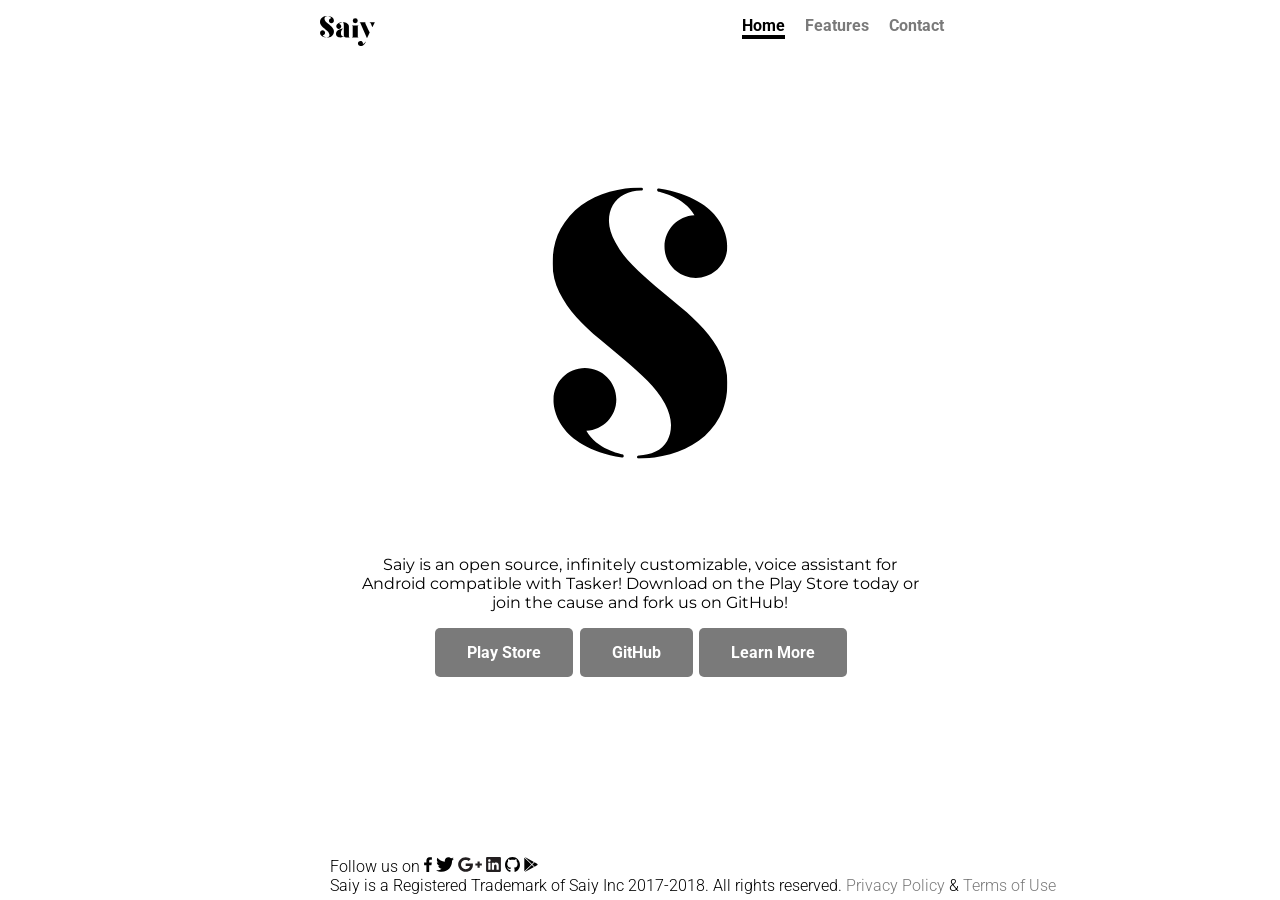
==== index.html @ 5b6acffb "First real commit" ====
<html>
  <head>
    <!-- Start Favicon stuffs -->
    <link rel="apple-touch-icon" sizes="57x57" href="favicons/apple-icon-57x57.png">
    <link rel="apple-touch-icon" sizes="60x60" href="favicons/apple-icon-60x60.png">
    <link rel="apple-touch-icon" sizes="72x72" href="favicons/apple-icon-72x72.png">
    <link rel="apple-touch-icon" sizes="76x76" href="favicons/apple-icon-76x76.png">
    <link rel="apple-touch-icon" sizes="114x114" href="favicons/apple-icon-114x114.png">
    <link rel="apple-touch-icon" sizes="120x120" href="favicons/apple-icon-120x120.png">
    <link rel="apple-touch-icon" sizes="144x144" href="favicons/apple-icon-144x144.png">
    <link rel="apple-touch-icon" sizes="152x152" href="favicons/apple-icon-152x152.png">
    <link rel="apple-touch-icon" sizes="180x180" href="favicons/apple-icon-180x180.png">
    <link rel="icon" type="image/png" sizes="192x192"  href="favicons/android-icon-192x192.png">
    <link rel="icon" type="image/png" sizes="32x32" href="favicons/favicon-32x32.png">
    <link rel="icon" type="image/png" sizes="96x96" href="favicons/favicon-96x96.png">
    <link rel="icon" type="image/png" sizes="16x16" href="favicons/favicon-16x16.png">
    <link rel="manifest" href="favicons/manifest.json">
    <meta name="msapplication-TileColor" content="#ffffff">
    <meta name="msapplication-TileImage" content="favicons/ms-icon-144x144.png">
    <meta name="theme-color" content="#ffffff">
    <!-- End Favicon stuffs -->
    <!-- Font import stuffs -->
    <link href="https://fonts.googleapis.com/css?family=Montserrat:200,400" rel="stylesheet">
    <link href="https://fonts.googleapis.com/css?family=Roboto:300,700" rel="stylesheet">
    <link href="main.css" rel="stylesheet" type="text/css">
    <meta name="keywords" content="saiy, android, virtual assistant, software, saiy.ai, machine learning, open source, utter">
    <title>Saiy - Artificially Intelligent</title>
  </head>
  <body>
    <div class="my_container">
      <div class="menu">
        <h1 style="float:left;">
          <img class="logo" src="images/saiy_full.svg">
        </h1>
        <div style="float:right;">
          <a href="index.html" class="navw active">Home</a>
          <a href="features.html" class="navw">Features</a>
          <a href="contact.html" class="navw">Contact</a>
        </div>
      </div>
      <div class="main_content">
        <center>
          <p><img class="main_img" src="images/saiy.svg"></p>
          <p class="main_text">Saiy is an open source, infinitely customizable, voice assistant for Android compatible with Tasker! Download on the Play Store today or join the cause and fork us on GitHub!</p>
          <p>
            <a href="https://play.google.com/store/apps/details?id=ai.saiy.android" target="_blank" class="button">Play Store</a> 
            <a href="https://github.com/brandall76/Saiy-PS" target="_blank" class="button">GitHub</a> 
            <a href="features.html" class="button">Learn More</a>
          </p>
        </center>
      </div>
      <div class="footer">
        <div class="policy">
          Follow us on 
          <a href="https://www.facebook.com/games/saiy_ai/" target="_blank"><img class="smicon" src="images/facebook.svg"></a> 
          <a href="https://twitter.com/brandall76" target="_blank"><img class="smicon" src="images/twitter.svg"></a> 
          <a href="https://plus.google.com/100131487913427971091" target="_blank"><img class="smicon" src="images/google-plus.svg"></a> 
          <a href="https://uk.linkedin.com/in/benrandall76" target="_blank"><img class="smicon" src="images/linkedin.svg"></a> 
          <a href="https://github.com/brandall76/Saiy-PS" target="_blank"><img class="smicon" src="images/github.svg"></a> 
          <a href="https://play.google.com/store/apps/details?id=ai.saiy.android" target="_blank"><img class="smicon" src="images/playstore.svg"></a> 
          <br>
          Saiy is a Registered Trademark of Saiy Inc 2017-2018. All rights reserved. <a href="privacy.html">Privacy Policy</a> & <a href="terms.html">Terms of Use</a>
        </div>
      </div>
    </div>
  </body>
</html>
---- main.css ----
body, html{
  margin-top: 0px;
  margin-bottom: 0px;
  margin-right: 0px;
  margin-left: 0px;
}

h1{
  margin: 0px;
  margin-left: 1rem;
  font-family: 'Montserrat', sans-serif;
  font-size: 5em;
}

.logo{
  height: 80px;
}

.navw{
  text-decoration: none;
  border-bottom: .25rem solid transparent;
  margin-right: 1rem;
  color: #7a7a7a;
  font-family: 'Roboto', sans-serif;
  font-weight:700;
  font-size: 3em;
}

.navw:hover, .navw:focus{
  border-bottom-color: rgba(0, 0, 0, .25);
}

.menu .active{
  color: #000000;
  border-bottom-color: #000000;
}

.my_container{
  display:grid;
  grid-gap:0px;
  grid-template-columns: auto;
  grid-template-rows: 100px auto;
  height:100%;
}

.menu{
  padding-top:1em;
}

.main_content{
  padding: 2em;
  margin-bottom: 100px;
}

.main_text{
  font-family: 'Montserrat', sans-serif;
  font-weight:400;
  font-size: 3em;
}

.policy_text{
  font-family: 'Montserrat', sans-serif;
  font-weight:400;
  font-size: 3em;
}

.main_img{
  height: 600;
  margin-bottom: 1em;
}

.lgicon{
  height:125px;
  padding-right: 1.5em;
}

.button{
  background-color: #7a7a7a;
  border: none;
  color: #FFFFFF;
  padding: 15px 32px;
  text-align: center;
  text-decoration: none;
  display: inline-block;
  font-size: 5em;
  font-family: 'Roboto', sans-serif;
  font-weight:700;
  border-radius: 15px;
  margin-left: 10px;
  margin-bottom: 10px;
}

.button:hover, .button:focus{
  background-color: #bcbcbc;
  color: #000000;
}

.footer{
  grid-row: 8/9;
  font-family: 'Roboto', sans-serif; 
  font-weight:300;
  font-size: 2em;
}

.footer a{
  text-decoration: none;
  color: #7a7a7a;
}

.footer a:hover, .footer a:focus{
  text-decoration: none;
  color: #000000;
}

.smicon{
  height:30px;
}

.policy{
  position:fixed; 
  bottom:0px; 
  padding-left: 10px;
  padding-bottom: 5px;
  padding-top: 5px;
  background-color: #FFFFFF;
}

@media (min-width: 1000px) {
  .navw{
    border-bottom: .25rem solid transparent;
    margin-right: 1rem;
    color: #7a7a7a;
    font-family: 'Roboto', sans-serif;
    font-size: 1em;
  }
  
  h1{
    margin: 0px;
    font-family: 'Montserrat', sans-serif;
    font-size: 1.7em;
  }
  .logo{
    height: 30px;
  }
  .my_container{
    display:grid;
    grid-gap:0px;
    grid-template-columns: repeat(4,1fr);
    grid-template-rows: 75px auto;
    height:100%;
  }

  .menu{
    grid-column:2/4;
  }

  .main_content{
    grid-column:2/4;
    padding: 2em;
    margin-bottom: 10px;
  }
  
  .button{
    background-color: #7a7a7a;
    border: none;
    color: #FFFFFF;
    padding: 15px 32px;
    text-align: center;
    text-decoration: none;
    display: inline-block;
    font-size: 16px;
    font-family: 'Roboto', sans-serif;
    border-radius: 5px;
    margin-left: 2.5px;
    margin-bottom: 10px;
  }
  
  .main_text{
    font-size: 1em;
  }
  
  .policy_text{
    font-size: 1em;
    padding-bottom: 40px;
  }

  .main_img{
    height: 400;
  }
  
  .lgicon{
    height:50px;
    padding-right: 0.5em;
  }

  .footer{
    grid-column:2/4;
    font-size: 1em;
  }
  
  .policy{}
  
  .smicon{
    height:15px;
  }
}
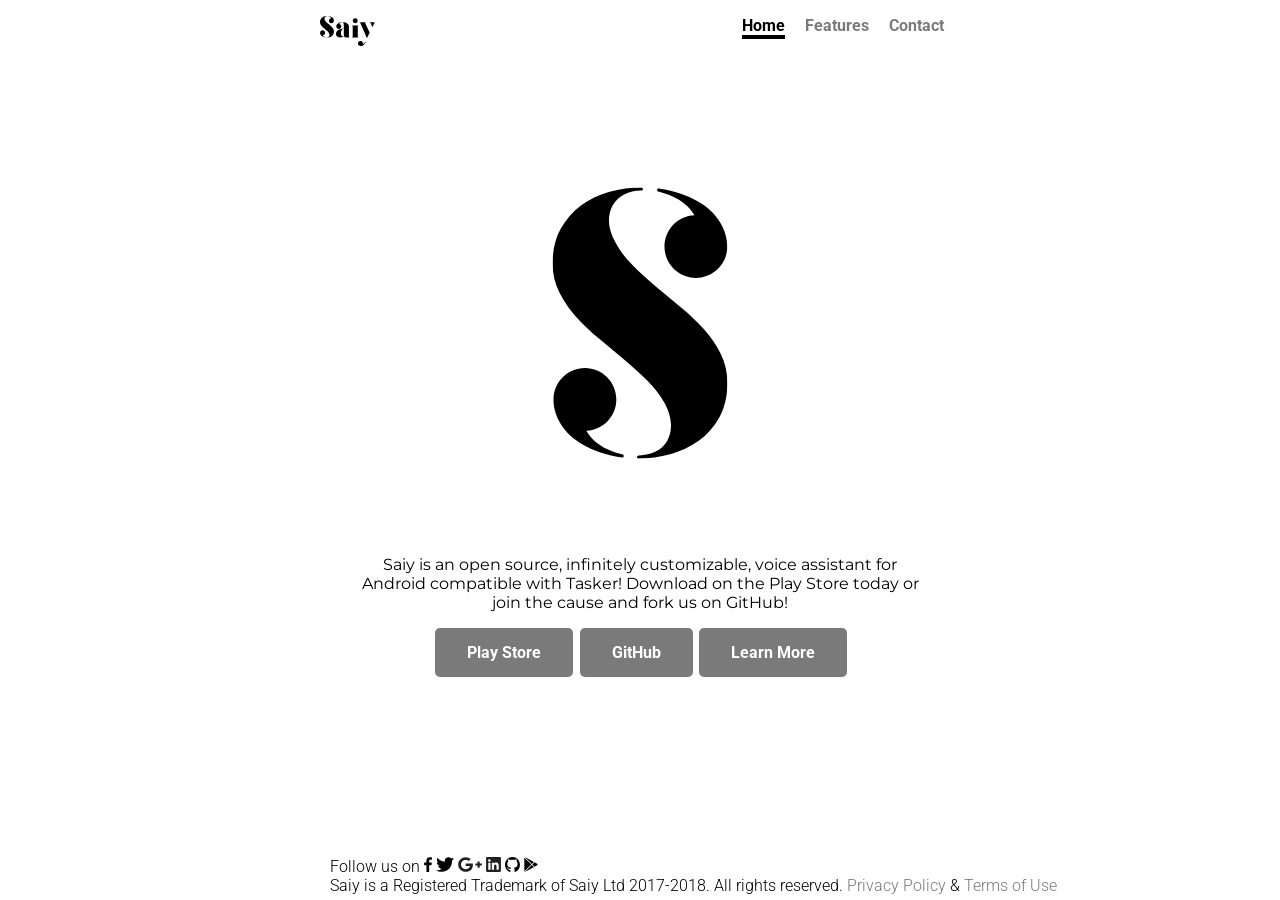
==== commit 8d637201: "Update index.html Changed 'Inc' to 'Ltd' in the footer to avoid legal issues in the U.K." ====
--- a/index.html
+++ b/index.html
@@ -59,9 +59,9 @@
           <a href="https://github.com/brandall76/Saiy-PS" target="_blank"><img class="smicon" src="images/github.svg"></a> 
           <a href="https://play.google.com/store/apps/details?id=ai.saiy.android" target="_blank"><img class="smicon" src="images/playstore.svg"></a> 
           <br>
-          Saiy is a Registered Trademark of Saiy Inc 2017-2018. All rights reserved. <a href="privacy.html">Privacy Policy</a> & <a href="terms.html">Terms of Use</a>
+          Saiy is a Registered Trademark of Saiy Ltd 2017-2018. All rights reserved. <a href="privacy.html">Privacy Policy</a> & <a href="terms.html">Terms of Use</a>
         </div>
       </div>
     </div>
   </body>
-</html>+</html>
